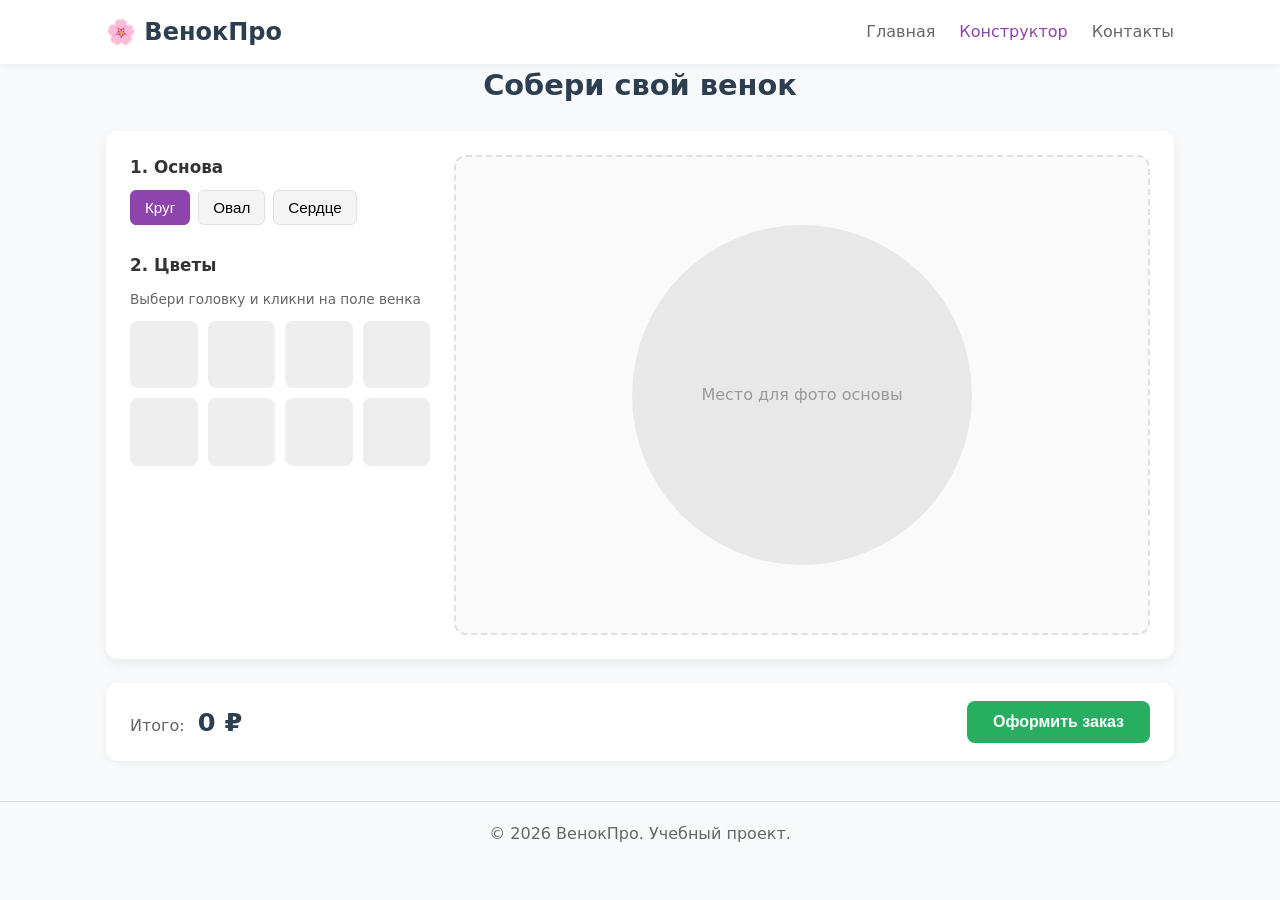
==== index.html @ cb2dc5c5 "примерка сайтика :з" ====
<!DOCTYPE html>
<html lang="ru">
<head>
  <meta charset="UTF-8">
  <meta name="viewport" content="width=device-width, initial-scale=1.0">
  <title>Конструктор ритуальных венков</title>
  <link rel="stylesheet" href="style.css">
</head>
<body>

  <header class="header">
    <div class="container header__inner">
      <div class="logo">🌸 ВенокПро</div>
      <nav class="nav">
        <a href="#" class="nav-link">Главная</a>
        <a href="#" class="nav-link active">Конструктор</a>
        <a href="#" class="nav-link">Контакты</a>
      </nav>
    </div>
  </header>

  <main class="container">
    <h1 class="title">Собери свой венок</h1>

    <div class="constructor">
      <!-- Левая панель: настройки -->
      <aside class="sidebar">
        <section class="panel">
          <h3>1. Основа</h3>
          <div class="wreath-options">
            <button class="option-btn active">Круг</button>
            <button class="option-btn">Овал</button>
            <button class="option-btn">Сердце</button>
          </div>
        </section>

        <section class="panel">
          <h3>2. Цветы</h3>
          <p class="hint">Выбери головку и кликни на поле венка</p>
          
          
          <div class="flower-palette">
            <div class="flower-item" data-flower="1"></div>
            <div class="flower-item" data-flower="2"></div>
            <div class="flower-item" data-flower="3"></div>
            <div class="flower-item" data-flower="4"></div>
            <div class="flower-item" data-flower="5"></div>
            <div class="flower-item" data-flower="6"></div>
            <div class="flower-item" data-flower="7"></div>
            <div class="flower-item" data-flower="8"></div>
            
          </div>
        </section>
      </aside>

      
      <div class="canvas-area">
        <div class="wreath-base">
          <span class="placeholder-text">Место для фото основы</span>
        </div>
        <div class="flowers-layer"></div>
      </div>
    </div>

    
    <div class="summary">
      <div class="summary-info">
        <span>Итого:</span>
        <strong id="total-price">0 ₽</strong>
      </div>
      <button class="btn-order">Оформить заказ</button>
    </div>
  </main>

  <footer class="footer">
    <div class="container">© 2026 ВенокПро. Учебный проект.</div>
  </footer>

  <script src="app.js"></script>
</body>
</html>
---- style.css ----
:root {
    --bg: #f8f9fa;
    --surface: #ffffff;
    --primary: #2c3e50;
    --accent: #8e44ad;
    --success: #27ae60;
    --text: #333;
    --muted: #666;
    --border: #e0e0e0;
    --radius: 12px;
  }
  
  * { box-sizing: border-box; margin: 0; padding: 0; }
  body { font-family: system-ui, -apple-system, sans-serif; background: var(--bg); color: var(--text); line-height: 1.5; }
  
  .container { max-width: 1100px; margin: 0 auto; padding: 0 16px; }
  
  
  .header { background: var(--surface); box-shadow: 0 2px 8px rgba(0,0,0,0.05); padding: 14px 0; }
  .header__inner { display: flex; justify-content: space-between; align-items: center; }
  .logo { font-size: 1.5rem; font-weight: 700; color: var(--primary); }
  .nav { display: flex; gap: 24px; }
  .nav-link { text-decoration: none; color: var(--muted); font-weight: 500; transition: color 0.2s; }
  .nav-link:hover, .nav-link.active { color: var(--accent); }
  
  
  main { padding: 30px 0 50px; }
  .title { text-align: center; margin-bottom: 24px; font-size: 1.8rem; color: var(--primary); }
  
  
  .constructor {
    display: grid;
    grid-template-columns: 300px 1fr;
    gap: 24px;
    background: var(--surface);
    padding: 24px;
    border-radius: var(--radius);
    box-shadow: 0 4px 12px rgba(0,0,0,0.06);
  }
  
  
  .sidebar { display: flex; flex-direction: column; gap: 28px; }
  .panel h3 { margin-bottom: 10px; font-size: 1.05rem; }
  .hint { font-size: 0.85rem; color: var(--muted); margin-bottom: 12px; }
  
  .wreath-options { display: flex; flex-wrap: wrap; gap: 8px; }
  .option-btn {
    padding: 8px 14px; border: 1px solid var(--border); background: #f5f5f5;
    border-radius: 6px; cursor: pointer; font-size: 0.95rem; transition: all 0.2s;
  }
  .option-btn:hover { background: #e9ecef; }
  .option-btn.active { background: var(--accent); color: white; border-color: var(--accent); }
  
  .flower-palette {
    display: grid;
    grid-template-columns: repeat(auto-fill, minmax(55px, 1fr));
    gap: 10px;
  }
  .flower-item {
    width: 100%; aspect-ratio: 1; background: #eee; border-radius: 8px;
    cursor: pointer; transition: transform 0.15s, box-shadow 0.15s;
    border: 2px solid transparent;
  }
  .flower-item:hover { transform: scale(1.08); box-shadow: 0 4px 8px rgba(0,0,0,0.1); }
  .flower-item.selected { border-color: var(--accent); }
  
  
  .canvas-area {
    background: #fafafa; border: 2px dashed var(--border);
    border-radius: var(--radius); min-height: 480px;
    display: flex; align-items: center; justify-content: center;
    position: relative; overflow: hidden; cursor: crosshair;
  }
  .wreath-base {
    width: 340px; height: 340px; background: #e8e8e8;
    border-radius: 50%; display: flex; align-items: center; justify-content: center;
    color: #999; font-weight: 500; position: relative; z-index: 1;
  }
  .flowers-layer { position: absolute; inset: 0; z-index: 2; }
  
  
  .summary {
    display: flex; justify-content: space-between; align-items: center;
    margin-top: 24px; padding: 18px 24px; background: var(--surface);
    border-radius: var(--radius); box-shadow: 0 2px 8px rgba(0,0,0,0.05);
  }
  .summary-info span { color: var(--muted); }
  #total-price { font-size: 1.6rem; color: var(--primary); margin-left: 8px; }
  .btn-order {
    padding: 12px 26px; background: var(--success); color: white; border: none;
    border-radius: 8px; font-size: 1rem; cursor: pointer; font-weight: 600;
    transition: background 0.2s;
  }
  .btn-order:hover { background: #1e8449; }
  
  
  .footer { text-align: center; padding: 20px 0; color: var(--muted); border-top: 1px solid var(--border); margin-top: 40px; }
  
  
  @media (max-width: 768px) {
    .constructor { grid-template-columns: 1fr; }
    .canvas-area { min-height: 320px; }
    .wreath-base { width: 260px; height: 260px; }
    .summary { flex-direction: column; gap: 16px; text-align: center; }
  }
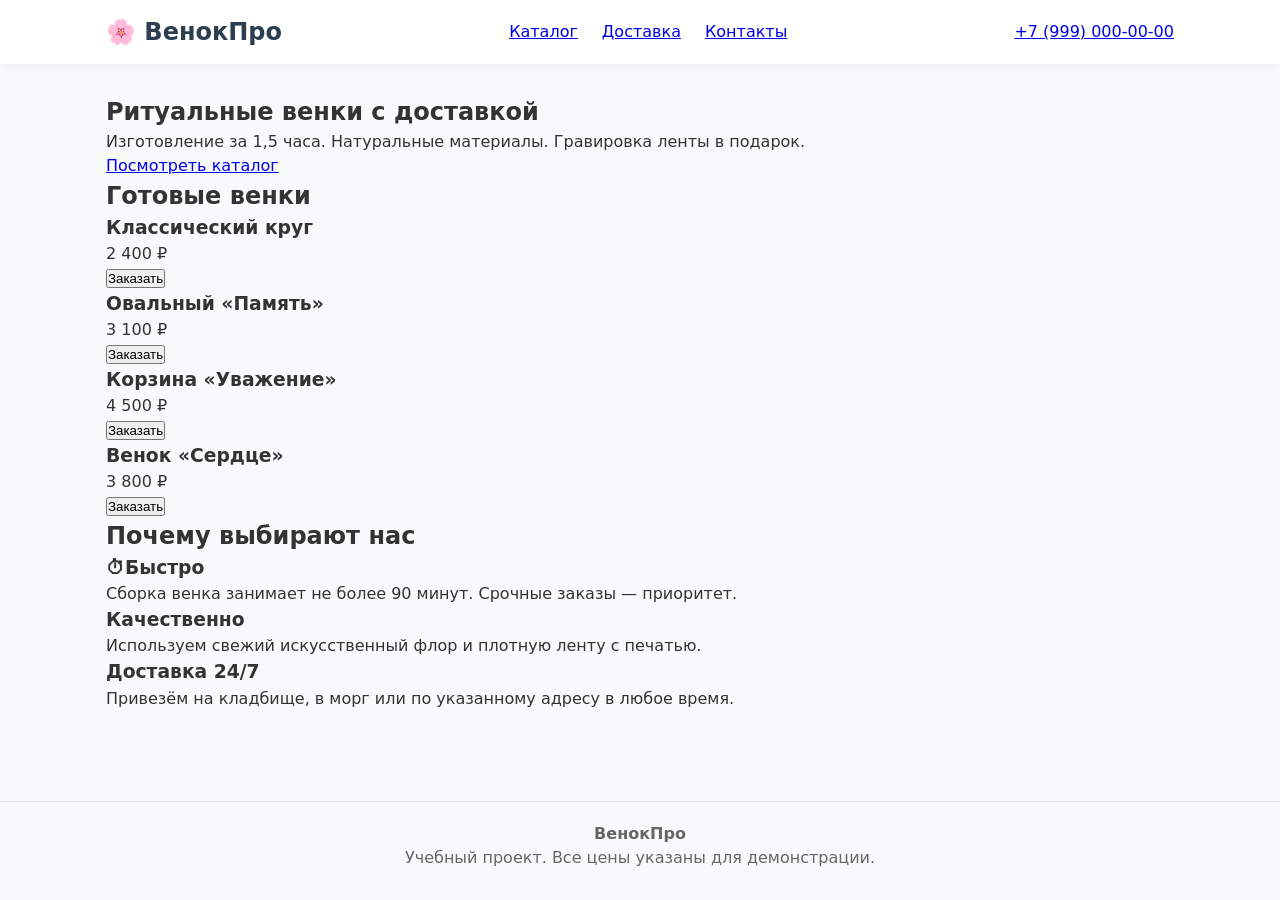
==== commit b2438a77: "допустим -" ====
--- a/index.html
+++ b/index.html
@@ -3,7 +3,7 @@
 <head>
   <meta charset="UTF-8">
   <meta name="viewport" content="width=device-width, initial-scale=1.0">
-  <title>Конструктор ритуальных венков</title>
+  <title>ВенокПро | Ритуальные венки</title>
   <link rel="stylesheet" href="style.css">
 </head>
 <body>
@@ -12,70 +12,87 @@
     <div class="container header__inner">
       <div class="logo">🌸 ВенокПро</div>
       <nav class="nav">
-        <a href="#" class="nav-link">Главная</a>
-        <a href="#" class="nav-link active">Конструктор</a>
-        <a href="#" class="nav-link">Контакты</a>
+        <a href="#catalog">Каталог</a>
+        <a href="#delivery">Доставка</a>
+        <a href="#contacts">Контакты</a>
       </nav>
+      <a href="tel:+79990000000" class="phone">+7 (999) 000-00-00</a>
     </div>
   </header>
 
-  <main class="container">
-    <h1 class="title">Собери свой венок</h1>
+  <main>
+    <section class="hero">
+      <div class="container hero__content">
+        <h1>Ритуальные венки с доставкой</h1>
+        <p>Изготовление за 1,5 часа. Натуральные материалы. Гравировка ленты в подарок.</p>
+        <a href="#catalog" class="btn">Посмотреть каталог</a>
+      </div>
+    </section>
 
-    <div class="constructor">
-      <!-- Левая панель: настройки -->
-      <aside class="sidebar">
-        <section class="panel">
-          <h3>1. Основа</h3>
-          <div class="wreath-options">
-            <button class="option-btn active">Круг</button>
-            <button class="option-btn">Овал</button>
-            <button class="option-btn">Сердце</button>
-          </div>
-        </section>
+    <section id="catalog" class="catalog container">
+      <h2 class="section-title">Готовые венки</h2>
+      <div class="grid">
+        <!-- Карточка 1 -->
+        <div class="card">
+          <div class="card-img" style="background:#e0e0e0;"></div>
+          <h3>Классический круг</h3>
+          <p class="price">2 400 ₽</p>
+          <button class="btn btn-sm">Заказать</button>
+        </div>
+        <!-- Карточка 2 -->
+        <div class="card">
+          <div class="card-img" style="background:#d0d0d0;"></div>
+          <h3>Овальный «Память»</h3>
+          <p class="price">3 100 ₽</p>
+          <button class="btn btn-sm">Заказать</button>
+        </div>
+        <!-- Карточка 3 -->
+        <div class="card">
+          <div class="card-img" style="background:#c0c0c0;"></div>
+          <h3>Корзина «Уважение»</h3>
+          <p class="price">4 500 ₽</p>
+          <button class="btn btn-sm">Заказать</button>
+        </div>
+        <!-- Карточка 4 -->
+        <div class="card">
+          <div class="card-img" style="background:#b0b0b0;"></div>
+          <h3>Венок «Сердце»</h3>
+          <p class="price">3 800 ₽</p>
+          <button class="btn btn-sm">Заказать</button>
+        </div>
+      </div>
+    </section>
 
-        <section class="panel">
-          <h3>2. Цветы</h3>
-          <p class="hint">Выбери головку и кликни на поле венка</p>
-          
-          
-          <div class="flower-palette">
-            <div class="flower-item" data-flower="1"></div>
-            <div class="flower-item" data-flower="2"></div>
-            <div class="flower-item" data-flower="3"></div>
-            <div class="flower-item" data-flower="4"></div>
-            <div class="flower-item" data-flower="5"></div>
-            <div class="flower-item" data-flower="6"></div>
-            <div class="flower-item" data-flower="7"></div>
-            <div class="flower-item" data-flower="8"></div>
-            
-          </div>
-        </section>
-      </aside>
+    <section id="delivery" class="info container">
+      <h2 class="section-title">Почему выбирают нас</h2>
+      <div class="features">
+        <div class="feature">
+          <h3>⏱Быстро</h3>
+          <p>Сборка венка занимает не более 90 минут. Срочные заказы — приоритет.</p>
+        </div>
+        <div class="feature">
+          <h3>Качественно</h3>
+          <p>Используем свежий искусственный флор и плотную ленту с печатью.</p>
+        </div>
+        <div class="feature">
+          <h3>Доставка 24/7</h3>
+          <p>Привезём на кладбище, в морг или по указанному адресу в любое время.</p>
+        </div>
+      </div>
+    </section>
+  </main>
 
-      
-      <div class="canvas-area">
-        <div class="wreath-base">
-          <span class="placeholder-text">Место для фото основы</span>
-        </div>
-        <div class="flowers-layer"></div>
+  <footer id="contacts" class="footer">
+    <div class="container footer__inner">
+      <div>
+        <strong>ВенокПро</strong>
+        <p>Учебный проект. Все цены указаны для демонстрации.</p>
+      </div>
+      <div>
+
       </div>
     </div>
-
-    
-    <div class="summary">
-      <div class="summary-info">
-        <span>Итого:</span>
-        <strong id="total-price">0 ₽</strong>
-      </div>
-      <button class="btn-order">Оформить заказ</button>
-    </div>
-  </main>
-
-  <footer class="footer">
-    <div class="container">© 2026 ВенокПро. Учебный проект.</div>
   </footer>
 
-  <script src="app.js"></script>
 </body>
 </html>
